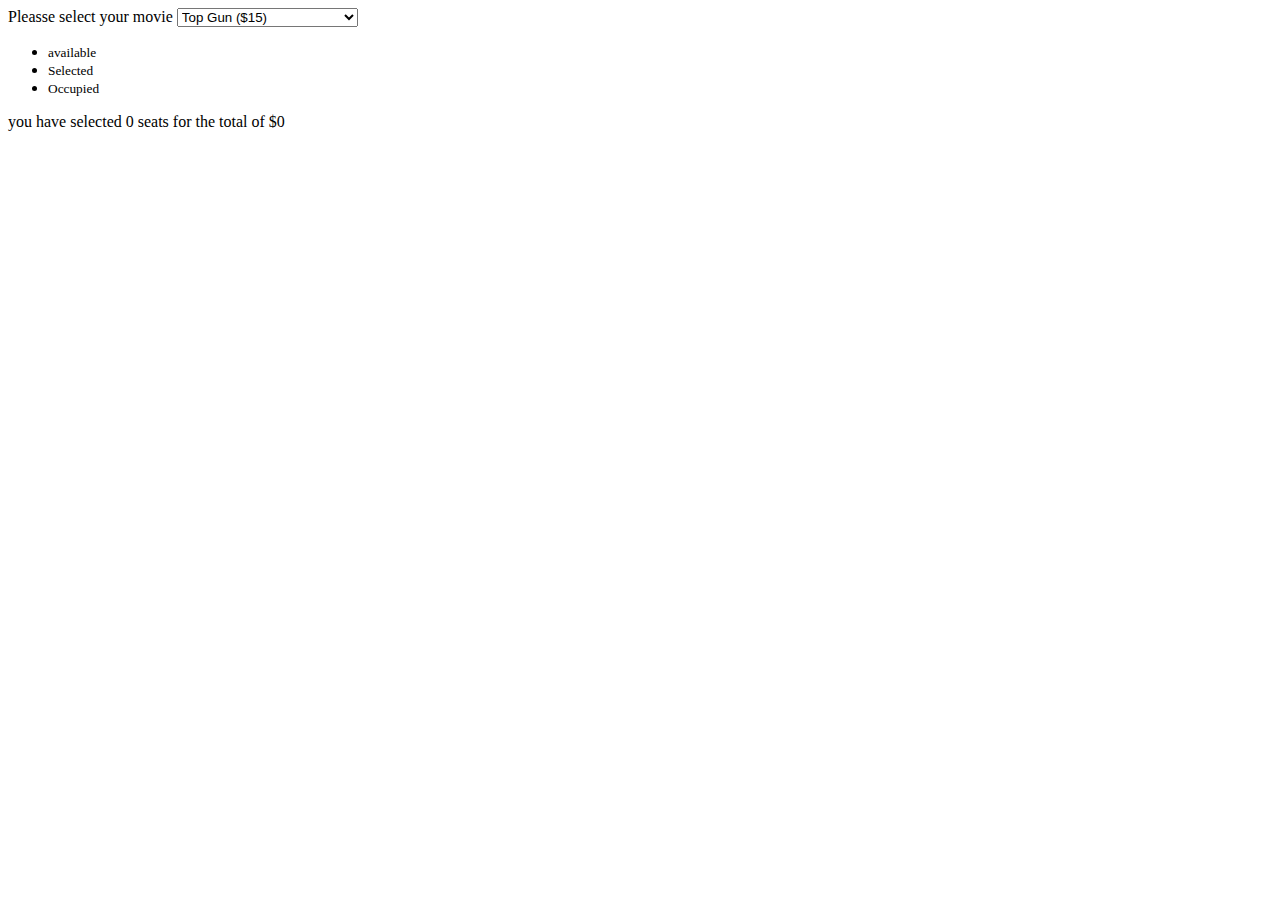
==== project2/index.html @ 268f5d28 "html" ====
<!DOCTYPE html>
<html lang="en">
<head>
    <meta charset="UTF-8">
    <meta http-equiv="X-UA-Compatible" content="IE=edge">
    <meta name="viewport" content="width=device-width, initial-scale=1.0">
     <script src="script.js" defer></script>
    <link rel="stylesheet" href="style.css">
    <title>Project 2</title>
</head>
<body>
    <!-- movie container -->
    <div class="movie-container">
        <label>Pleasse select your movie</label>
        <select  id="movie">
            <option value="15">Top Gun ($15)</option>
            <option value="18">No Time To Die ($18)</option>
            <option value="20">The Lion King ($20)</option>
            <option value="13">Mission Impossible 5 ($13)</option>
            <option value="20">No Escape ($20)</option>
        </select>
    </div>

   
        <ul class="legend">
            <li>
                <div class="seats"></div>
                <small>available</small>
            </li>

            <li>
                <div class="seats selected"></div>
                <small>Selected</small>
            </li>

            <li>
                <div class="seats occupied"></div>
                <small>Occupied</small>
            </li>
        </ul>


        <div class="container">
            <div class="screen"></div>
            <div class="row">
                <div class="seat"></div>
                <div class="seat occupied"></div>
                <div class="seat occupied"></div>
                <div class="seat"></div>
                <div class="seat"></div>
                <div class="seat"></div>
                <div class="seat"></div>
                <div class="seat"></div>
            </div>

            <div class="row">
                <div class="seat"></div>
                <div class="seat"></div>
                <div class="seat"></div>
                <div class="seat occupied"></div>
                <div class="seat occupied"></div>
                <div class="seat"></div>
                <div class="seat"></div>
                <div class="seat"></div>
            </div>
            <div class="row">
                <div class="seat"></div>
                <div class="seat"></div>
                <div class="seat occupied"></div>
                <div class="seat"></div>
                <div class="seat"></div>
                <div class="seat occupied"></div>
                <div class="seat"></div>
                <div class="seat"></div>
            </div>
            <div class="row">
                <div class="seat"></div>
                <div class="seat"></div>
                <div class="seat"></div>
                <div class="seat"></div>
                <div class="seat"></div>
                <div class="seat occupied"></div>
                <div class="seat"></div>
                <div class="seat"></div>
            </div>
            <div class="row">
                <div class="seat"></div>
                <div class="seat"></div>
                <div class="seat"></div>
                <div class="seat"></div>
                <div class="seat occupied"></div>
                <div class="seat occupied"></div>
                <div class="seat"></div>
                <div class="seat"></div>
            </div>
            <div class="row">
                <div class="seat"></div>
                <div class="seat"></div>
                <div class="seat"></div>
                <div class="seat"></div>
                <div class="seat"></div>
                <div class="seat"></div>
                <div class="seat"></div>
                <div class="seat occupied"></div>
            </div>
        </div>
    
        <p class="text">
            you have selected <span class="count">0</span> seats for the total of  $<span class="total">0</span>        </p>
</body>
</html>
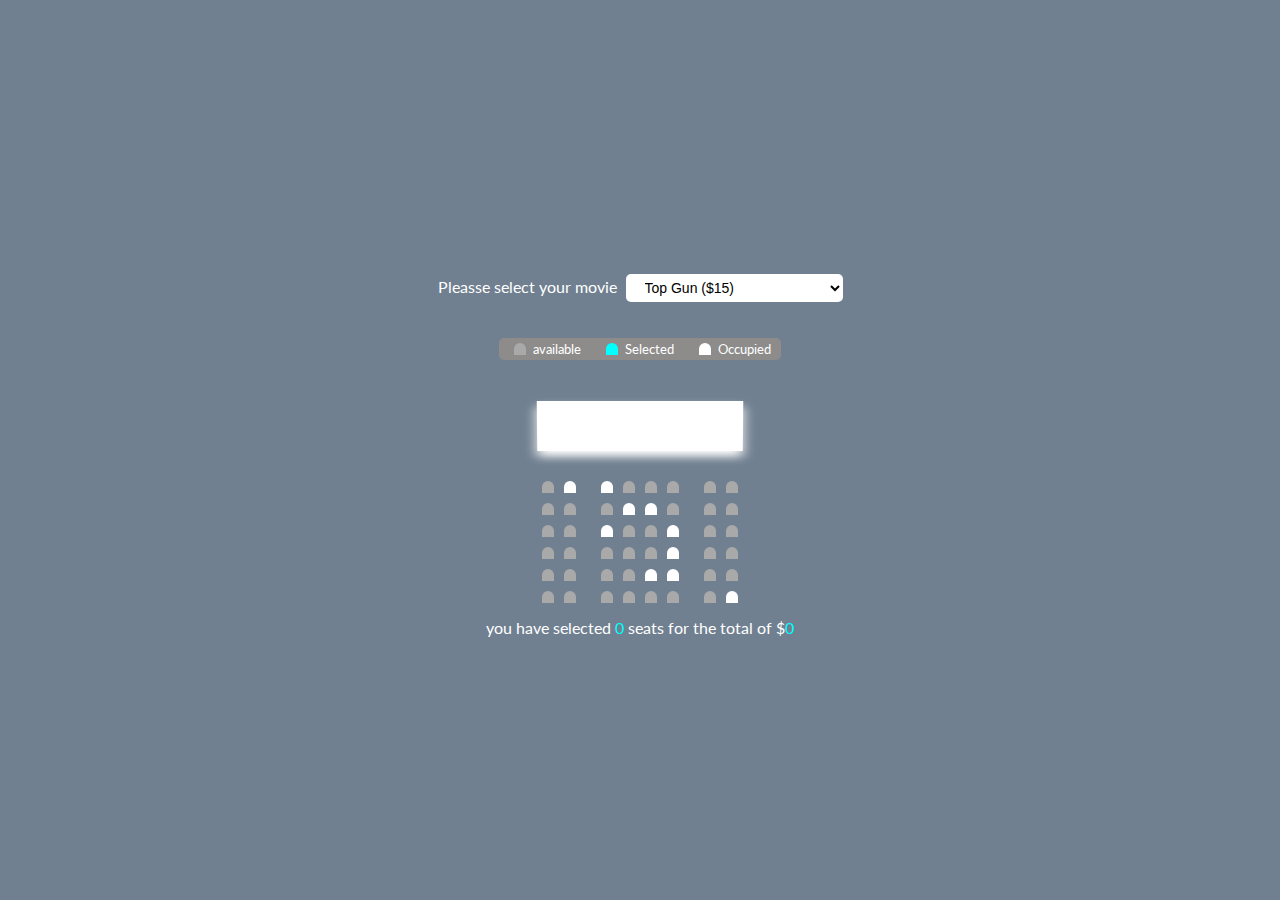
==== commit 50fe600a: "CSS" ====
--- a/project2/index.html
+++ b/project2/index.html
@@ -24,17 +24,17 @@
    
         <ul class="legend">
             <li>
-                <div class="seats"></div>
+                <div class="seat"></div>
                 <small>available</small>
             </li>
 
             <li>
-                <div class="seats selected"></div>
+                <div class="seat selected"></div>
                 <small>Selected</small>
             </li>
 
             <li>
-                <div class="seats occupied"></div>
+                <div class="seat occupied"></div>
                 <small>Occupied</small>
             </li>
         </ul>
--- a/project2/style.css
+++ b/project2/style.css
@@ -0,0 +1,114 @@
+@import url('https://fonts.googleapis.com/css2?family=Lato&family=Open+Sans&display=swap');
+
+
+* {
+ box-sizing: boeder-box;
+}
+
+
+body{
+    background-color: slategrey;
+    display: flex;
+    flex-direction: column;
+    color: white;
+    align-items: center;
+    justify-content: center;
+    height: 100vh;
+    font-family: 'Lato' ,sans-serif;
+    margin: 0;
+}
+
+.movie-container{
+    margin: 20px 0;
+}
+
+.movie-container select{
+    border: 0;
+    border-radius: 5px;
+    margin: left 15px;
+    background-color: white;
+    font-size: 14px;
+    padding: 5px 15px 5px 15px;
+    margin-left:5px;
+    /* appearance: none; */
+
+}
+
+.seat{
+ background-color: darkgrey;
+ height: 12px;
+ width: 12px;
+ margin: 5px;
+ border-top-left-radius: 10px;
+ border-top-right-radius: 10px;
+
+}
+.seat.selected{
+    background-color: aqua;
+}
+.seat.occupied{
+    background: white;
+}
+
+.seat:nth-of-type(2){
+    margin-right: 20px;
+}
+
+.legend{
+   display: flex;
+   justify-content: space-between;
+   background-color: rgb(141, 140, 139);
+   list-style: none;
+   padding:0;
+   border-radius: 5px;
+}
+
+.legend li{
+    display: flex;
+    align-items: center;
+    justify-content: center;
+    margin: 0 10px;
+
+
+
+}
+
+.legend li small{
+    margin-left: 2px;
+}
+.seat:nth-last-of-type(2){
+    margin-left: 20px;
+}
+.container .seat:not(.occupied):hover{
+    cursor: pointer;
+    transform: scale(1.2);
+}
+/* .legend .seat:not(.occupied):hover{
+    cursor: default;
+    transform: scale(1);
+} */
+.container{
+    perspective: 10000px;
+}
+
+.row{
+display: flex;
+}
+
+
+.screen{
+    background-color: white;
+    height: 70px;
+    width: 100%;
+    margin: 15px 0;
+    transform: rotateX(-45deg);
+    box-shadow: 0 8px 12px rgb(255,255,255);
+}
+p.text{
+    margin: 10px 0;
+}
+
+
+p.text span{
+    color: aqua;
+}